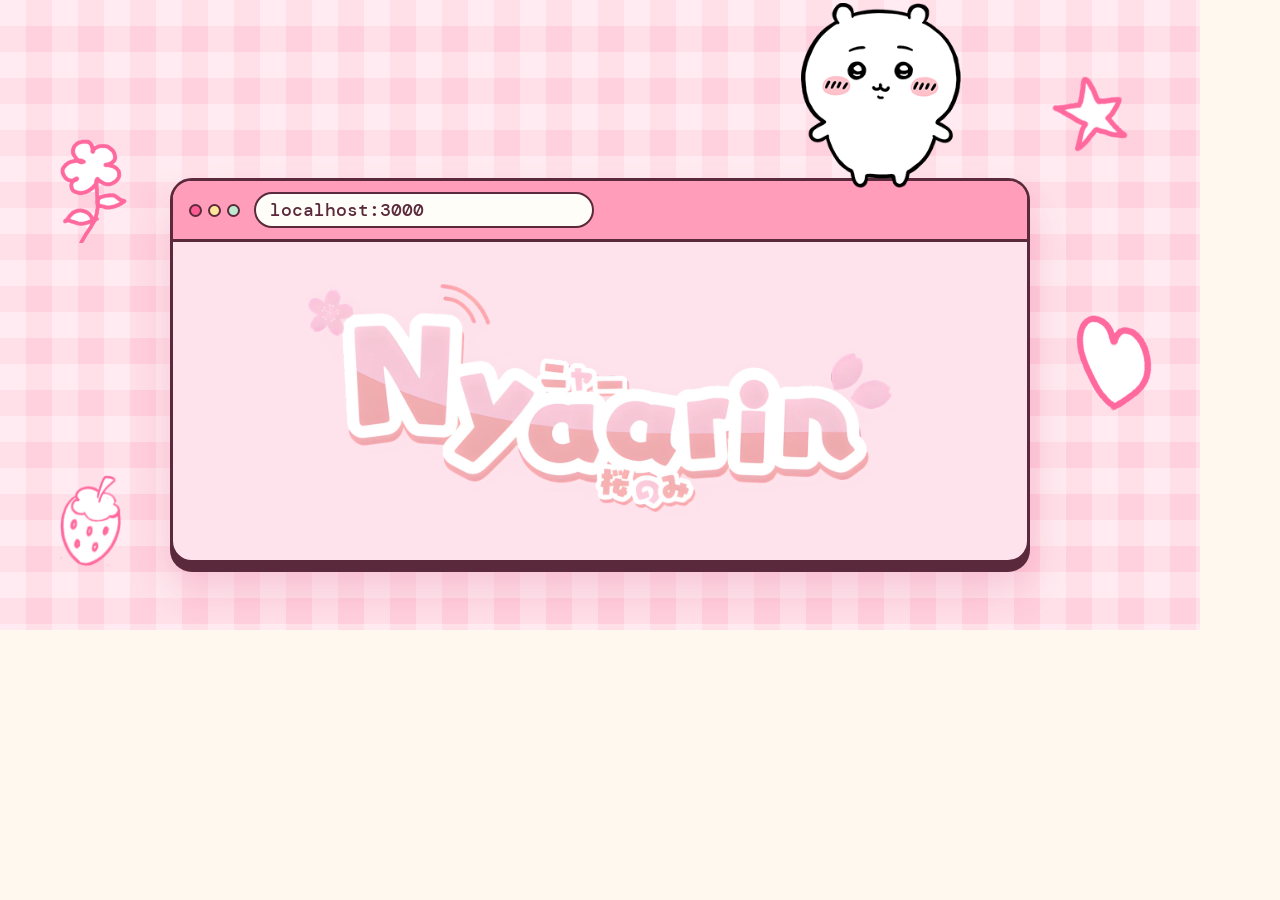
==== tools/og.html @ 04c4f47a "lh3k.dev: my landing page A browser window on localhost:3000 holding the Nyaarin logo, my pencil doo" ====
<!doctype html>
<!-- The link preview picture. Serve the site, open this page at 1200x630,
     and save a screenshot as ../og.png. -->
<html lang="en">
<head>
  <meta charset="utf-8">
  <link href="https://fonts.googleapis.com/css2?family=DM+Mono:wght@400;500&display=swap" rel="stylesheet">
  <link rel="stylesheet" href="/styles.css">
  <style>
    html, body { width: 1200px; height: 630px; overflow: hidden; }
    .hero { height: 630px; }
    .stage { max-width: 860px; padding: 178px 0 0; }
    .page { padding: 34px 40px 40px; }
    .page img { width: 600px; }
    .url { font-size: 18px; flex-basis: 340px; }
    .buddy { width: 160px; top: -175px; }
    .p1 { top: 22%; left: 5%; height: 104px; }
    .p2 { top: 50%; right: 4%; height: 96px; }
    .p3 { top: 12%; right: 6%; height: 76px; }
    .p4 { bottom: 10%; left: 5%; height: 92px; }
    * { animation: none !important; }
  </style>
</head>
<body>
  <div class="hero">
    <div class="petals">
      <img class="petal p1" src="/assets/doodles/flower.png" alt="">
      <img class="petal p2" src="/assets/doodles/heart.png" alt="">
      <img class="petal p3" src="/assets/doodles/star.png" alt="">
      <img class="petal p4" src="/assets/doodles/strawberry.png" alt="">
    </div>
    <main class="stage">
      <div class="window-wrap">
        <img class="buddy" src="/assets/chiikawa.png" alt="">
        <section class="window">
          <div class="bar">
            <span class="dots"><i></i><i></i><i></i></span>
            <span class="url">localhost:3000</span>
          </div>
          <div class="page"><img src="/assets/nyaarin.webp" alt=""></div>
        </section>
      </div>
    </main>
  </div>
</body>
</html>
---- styles.css ----
:root {
  --milk: #ffd0de;      /* strawberry milk, the page */
  --rose: #ff9dbb;
  --hot: #ff5c93;
  --cream: #fff8ef;
  --paper: #fffdf8;
  --blush: #ffe3ec;     /* inside the window, so the logo's white edge shows */
  --line: #f6c6d4;
  --ink: #5a2a3c;       /* plum, for text and outlines */
  --soft: #8a5a6b;
  --mint: #bfead0;
  --butter: #ffe59a;
  --round: 'M PLUS Rounded 1c', 'Hiragino Maru Gothic ProN', system-ui, sans-serif;
  --mono: 'DM Mono', ui-monospace, 'Cascadia Mono', Consolas, monospace;
}

* { box-sizing: border-box; }
html { scroll-behavior: smooth; }
body {
  margin: 0;
  font: 500 17px/1.6 var(--round);
  color: var(--ink);
  background: var(--cream);
  -webkit-font-smoothing: antialiased;
}
a { color: inherit; }
p { margin: 0; }
img { max-width: 100%; height: auto; }
:focus-visible { outline: 3px solid var(--ink); outline-offset: 3px; border-radius: 6px; }

/* ---------- hero ---------- */

.hero {
  position: relative;
  overflow: hidden;
  background-color: var(--milk);
  background-image:
    linear-gradient(rgba(255, 255, 255, .34) 50%, transparent 50%),
    linear-gradient(90deg, rgba(255, 255, 255, .34) 50%, transparent 50%);
  background-size: 52px 52px;
}

.nav {
  position: relative;
  z-index: 5;
  max-width: 1040px;
  margin: 0 auto;
  padding: 20px 20px 0;
}
.brand {
  display: inline-flex;
  align-items: center;
  gap: 9px;
  padding: 5px 14px 5px 6px;
  font: 500 16px var(--mono);
  text-decoration: none;
  background: var(--paper);
  border: 2.5px solid var(--ink);
  border-radius: 999px;
  box-shadow: 0 4px 0 var(--ink);
}
.brand img { display: block; width: 34px; height: 34px; border-radius: 50%; }

/* hand-drawn doodles from little fm, scattered on the gingham */
.petals { position: absolute; inset: 0; pointer-events: none; }
.petal { position: absolute; width: auto; max-width: none; animation: bob 6s ease-in-out infinite; }
.p1 { top: 17%; left: 6%; height: 84px; }
.p2 { top: 54%; right: 5%; height: 78px; animation-delay: -2s; }
.p3 { top: 13%; right: 9%; height: 60px; animation-delay: -1s; }
.p4 { bottom: 9%; left: 8%; height: 76px; animation-delay: -3.5s; }
.p5 { top: 56%; left: 4%; height: 62px; animation-delay: -4s; }
.p6 { bottom: 12%; right: 13%; height: 44px; animation-delay: -2.5s; }
@keyframes bob {
  0%, 100% { transform: translateY(0) rotate(-6deg); }
  50% { transform: translateY(-10px) rotate(7deg); }
}

.stage {
  position: relative;
  z-index: 2;
  max-width: 860px;
  margin: 0 auto;
  padding: 150px 20px 84px;
}
.window-wrap { position: relative; }

/* Chiikawa stands on the top edge of the window */
.buddy {
  position: absolute;
  z-index: 3;
  top: -159px;
  right: 8%;
  width: 145px;
  max-width: none;
  transform-origin: 50% 100%;
  transition: transform .25s cubic-bezier(.3, 1.6, .5, 1);
}
.buddy:hover { transform: translateY(-10px) rotate(-3deg); }

.window {
  position: relative;
  z-index: 2;
  background: var(--blush);
  border: 3px solid var(--ink);
  border-radius: 22px;
  box-shadow: 0 9px 0 var(--ink), 0 26px 40px rgba(217, 61, 119, .22);
}
.bar {
  display: flex;
  align-items: center;
  gap: 14px;
  padding: 11px 16px;
  background: var(--rose);
  border-bottom: 3px solid var(--ink);
  border-radius: 18px 18px 0 0;
}
.dots { display: inline-flex; gap: 6px; flex: none; }
.dots i {
  width: 13px; height: 13px;
  border: 2px solid var(--ink);
  border-radius: 50%;
  background: var(--hot);
}
.dots i:nth-child(2) { background: var(--butter); }
.dots i:nth-child(3) { background: var(--mint); }
.url {
  display: inline-flex;
  align-items: center;
  gap: 7px;
  min-width: 0;
  flex: 0 1 300px;
  padding: 4px 14px;
  font: 500 15px var(--mono);
  background: var(--paper);
  border: 2px solid var(--ink);
  border-radius: 999px;
}
.url svg { flex: none; color: var(--soft); }
.caret {
  width: 2px; height: 1.05em;
  margin-left: -5px;
  background: var(--hot);
  animation: caret 1.1s steps(1) infinite;
}
@keyframes caret { 50% { opacity: 0; } }

.page {
  margin: 0;
  padding: clamp(26px, 6vw, 58px) clamp(10px, 5vw, 60px) clamp(30px, 6.5vw, 64px);
  line-height: 0;
  text-align: center;
}
.page img { width: min(100%, 660px); }

.scallop {
  position: relative;
  z-index: 1;
  height: 26px;
  background: radial-gradient(circle at 22px 30px, var(--cream) 22px, transparent 23px) repeat-x;
  background-size: 44px 26px;
}

/* ---------- projects ---------- */

.projects { max-width: 1040px; margin: 0 auto; padding: 54px 20px 76px; text-align: center; }
.title {
  margin: 0;
  font: 800 clamp(30px, 5vw, 44px)/1.15 var(--round);
  letter-spacing: -.02em;
}

.grid {
  display: grid;
  grid-template-columns: repeat(auto-fit, minmax(min(100%, 300px), 1fr));
  gap: 26px 22px;
  margin-top: 36px;
  text-align: left;
}
.card {
  display: flex;
  flex-direction: column;
  background: var(--paper);
  border: 2.5px solid var(--ink);
  border-radius: 18px;
  box-shadow: 0 6px 0 var(--ink);
  transition: transform .18s cubic-bezier(.3, 1.6, .5, 1), box-shadow .18s;
}
.card:hover { transform: translateY(-5px) rotate(-.6deg); box-shadow: 0 11px 0 var(--ink); }
.card:nth-child(even):hover { transform: translateY(-5px) rotate(.6deg); }
.mini {
  display: flex;
  align-items: center;
  gap: 10px;
  padding: 8px 12px;
  background: var(--tint);
  border-bottom: 2.5px solid var(--ink);
  border-radius: 15px 15px 0 0;
}
.mini .dots i { width: 10px; height: 10px; border-width: 1.5px; }
.mini-url {
  min-width: 0;
  overflow: hidden;
  text-overflow: ellipsis;
  white-space: nowrap;
  font: 400 12.5px var(--mono);
  color: var(--ink);
  opacity: .8;
}
.body { display: flex; gap: 14px; padding: 18px 18px 6px; flex: 1; }
.icon {
  flex: none;
  width: 60px; height: 60px;
  border: 2.5px solid var(--ink);
  border-radius: 16px;
  background: var(--tint);
}
img.icon { display: block; }
.icon.doodle { display: grid; place-items: center; overflow: hidden; }
.icon.doodle img { width: auto; height: 42px; max-width: 48px; object-fit: contain; }
.card h3 { margin: 0 0 3px; font: 800 21px/1.2 var(--round); letter-spacing: -.01em; }
.card p { font-size: 15.5px; line-height: 1.5; color: #6f4252; }
.foot { display: flex; align-items: center; flex-wrap: wrap; gap: 7px; padding: 12px 18px 16px; }
.chip {
  padding: 1px 9px 2px;
  font: 500 12px var(--mono);
  background: var(--cream);
  border: 1.5px solid var(--line);
  border-radius: 999px;
}
.chip.star { background: var(--butter); border-color: #eccf6c; }
.links { display: flex; gap: 14px; margin-left: auto; }
.links a { font-weight: 800; font-size: 15px; text-decoration: underline; text-decoration-color: var(--rose); text-decoration-thickness: 2.5px; text-underline-offset: 4px; }
.links a:hover { text-decoration-color: var(--hot); }
.more { margin-top: 36px; font-weight: 700; }
.more a { text-decoration-color: var(--rose); text-decoration-thickness: 2.5px; text-underline-offset: 4px; }

/* ---------- small screens ---------- */

@media (max-width: 720px) {
  .stage { padding: 142px 16px 66px; }
  .buddy { width: 118px; top: -130px; right: 6%; }
  .p1 { top: 21%; left: 3%; height: 58px; }
  .p2 { top: auto; bottom: 5%; right: 5%; height: 54px; }
  .p4 { bottom: 4%; left: 6%; height: 54px; }
  .p3 { display: none; }
  .p5 { top: 9%; left: auto; right: 5%; height: 40px; }
  .p6 { display: none; }
}
@media (max-width: 380px) {
  .nav { padding: 16px 14px 0; }
  .dots i { width: 11px; height: 11px; }
  .bar { gap: 10px; padding: 10px 12px; }
}

@media (prefers-reduced-motion: reduce) {
  html { scroll-behavior: auto; }
  *, *::before, *::after { animation: none !important; transition: none !important; }
}
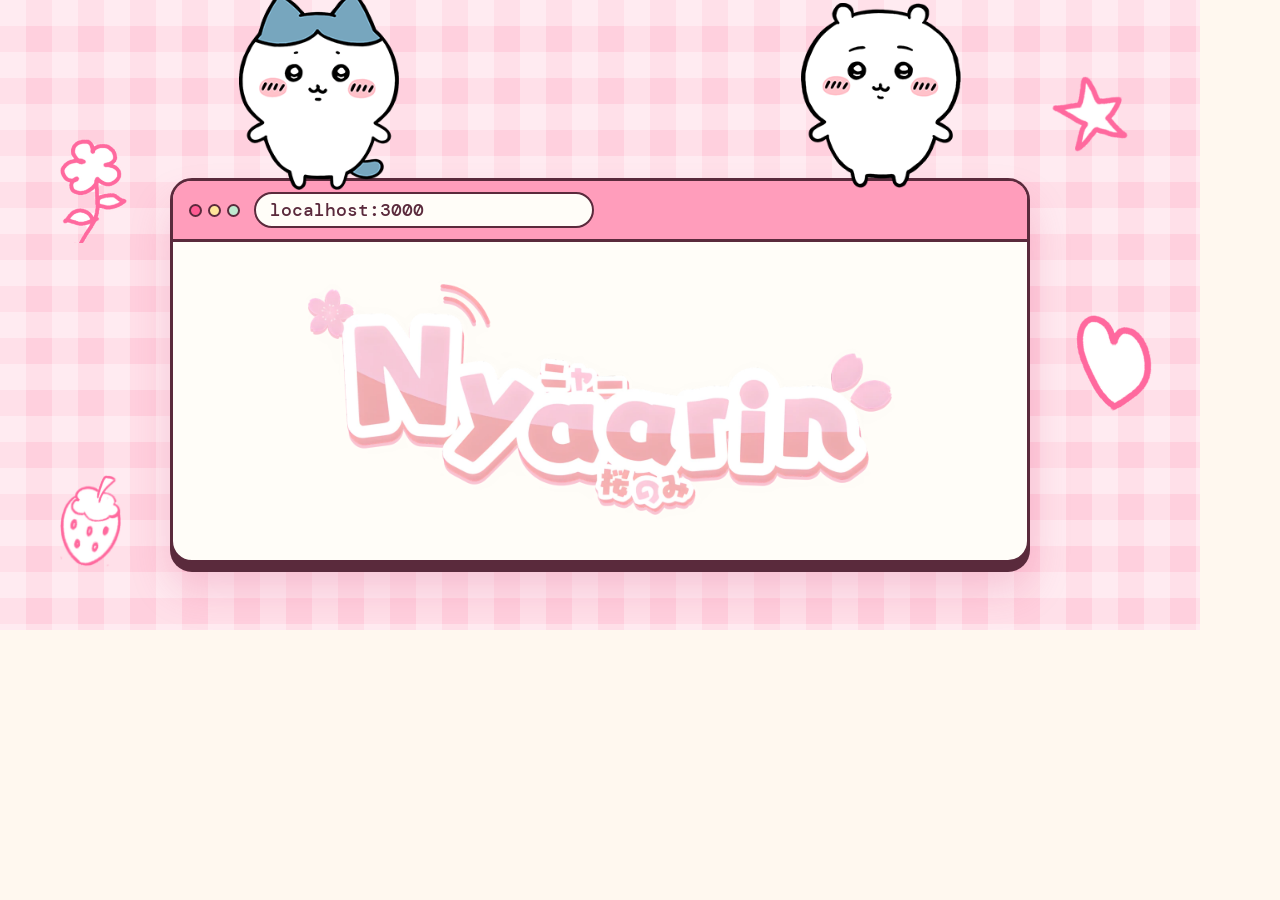
==== commit cae5c281: "Calmer timeline, a plain footer, and Hachiware on the window The timeline loses its doodles, underli" ====
--- a/tools/og.html
+++ b/tools/og.html
@@ -14,6 +14,7 @@
     .page img { width: 600px; }
     .url { font-size: 18px; flex-basis: 340px; }
     .buddy { width: 160px; top: -175px; }
+    .buddy.left { top: -186px; }
     .p1 { top: 22%; left: 5%; height: 104px; }
     .p2 { top: 50%; right: 4%; height: 96px; }
     .p3 { top: 12%; right: 6%; height: 76px; }
@@ -31,6 +32,7 @@
     </div>
     <main class="stage">
       <div class="window-wrap">
+        <img class="buddy left" src="/assets/hachiware.png" alt="">
         <img class="buddy" src="/assets/chiikawa.png" alt="">
         <section class="window">
           <div class="bar">
--- a/styles.css
+++ b/styles.css
@@ -4,7 +4,6 @@
   --hot: #ff5c93;
   --cream: #fff8ef;
   --paper: #fffdf8;
-  --blush: #ffe3ec;     /* inside the window, so the logo's white edge shows */
   --line: #f6c6d4;
   --ink: #5a2a3c;       /* plum, for text and outlines */
   --soft: #8a5a6b;
@@ -96,11 +95,13 @@
   transition: transform .25s cubic-bezier(.3, 1.6, .5, 1);
 }
 .buddy:hover { transform: translateY(-10px) rotate(-3deg); }
+.buddy.left { right: auto; left: 8%; top: -168px; }
+.buddy.left:hover { transform: translateY(-10px) rotate(3deg); }
 
 .window {
   position: relative;
   z-index: 2;
-  background: var(--blush);
+  background: var(--paper);
   border: 3px solid var(--ink);
   border-radius: 22px;
   box-shadow: 0 9px 0 var(--ink), 0 26px 40px rgba(217, 61, 119, .22);
@@ -150,7 +151,7 @@
   line-height: 0;
   text-align: center;
 }
-.page img { width: min(100%, 660px); }
+.page img { width: min(100%, 660px); filter: drop-shadow(0 3px 0 #f9c3d2); }   /* gives the white edge something to sit on */
 
 .scallop {
   position: relative;
@@ -162,7 +163,7 @@
 
 /* ---------- projects ---------- */
 
-.projects { max-width: 1040px; margin: 0 auto; padding: 54px 20px 76px; text-align: center; }
+.projects { max-width: 1040px; margin: 0 auto; padding: 54px 20px 64px; text-align: center; }
 .title {
   margin: 0;
   font: 800 clamp(30px, 5vw, 44px)/1.15 var(--round);
@@ -234,11 +235,103 @@
 .more { margin-top: 36px; font-weight: 700; }
 .more a { text-decoration-color: var(--rose); text-decoration-thickness: 2.5px; text-underline-offset: 4px; }
 
+/* ---------- where I've worked: a plain timeline ---------- */
+
+.work { max-width: 880px; margin: 0 auto; padding: 10px 20px 40px; text-align: center; }
+.timeline {
+  position: relative;
+  margin: 46px 0 0;
+  padding: 0;
+  list-style: none;
+  text-align: left;
+}
+.timeline::before {
+  content: '';
+  position: absolute;
+  top: 10px; bottom: 6px; left: 50%;
+  width: 2px;
+  margin-left: -1px;
+  background: var(--line);
+  border-radius: 2px;
+}
+.stop {
+  position: relative;
+  display: grid;
+  grid-template-columns: 1fr 1fr;
+  gap: 0 72px;
+  padding-bottom: 54px;
+}
+.stop:last-child { padding-bottom: 0; }
+.pin {
+  position: absolute;
+  top: 7px; left: 50%;
+  width: 13px; height: 13px;
+  margin-left: -6.5px;
+  background: var(--rose);
+  border: 2.5px solid var(--ink);
+  border-radius: 50%;
+  box-shadow: 0 0 0 5px var(--cream);     /* a gap in the line around the dot */
+}
+.stop-head { text-align: right; }
+.when { font: 400 13px/1.9 var(--mono); letter-spacing: .01em; color: var(--soft); }
+.stop h3 { margin: 0; font: 800 25px/1.25 var(--round); letter-spacing: -.01em; }
+.stop h3 a { text-decoration: none; transition: color .12s; }
+.stop h3 a:hover { color: var(--hot); }
+.role { margin-top: 2px; font-size: 16px; color: var(--soft); }
+.stop ul { margin: 5px 0 0; padding: 0; list-style: none; }
+.stop ul li {
+  position: relative;
+  padding: 0 0 7px 18px;
+  font: 400 15.5px/1.65 var(--round);
+  color: #6f4252;
+}
+.stop ul li::before {
+  content: '';
+  position: absolute;
+  left: 1px; top: .78em;
+  width: 7px; height: 2px;
+  background: var(--rose);
+  border-radius: 2px;
+}
+.stop ul li:last-child { padding-bottom: 0; }
+
+@media (max-width: 720px) {
+  .timeline { margin-top: 36px; }
+  .timeline::before { left: 7px; }
+  .stop { grid-template-columns: 1fr; gap: 10px; padding: 0 0 40px 34px; }
+  .pin { left: 7px; }
+  .stop-head { text-align: left; }
+  .stop h3 { font-size: 23px; }
+}
+
+/* ---------- footer: where to find me ---------- */
+
+.find {
+  display: flex;
+  justify-content: center;
+  gap: 14px;
+  padding: 44px 20px 56px;
+}
+.find a {
+  display: grid;
+  place-items: center;
+  width: 48px; height: 48px;
+  background: var(--c);
+  border: 2.5px solid var(--ink);
+  border-radius: 14px;
+  box-shadow: 0 5px 0 var(--ink);
+  transition: transform .1s, box-shadow .1s;
+}
+.find a:hover { transform: translateY(-3px); box-shadow: 0 8px 0 var(--ink); }
+.find a:active { transform: translateY(5px); box-shadow: 0 0 0 var(--ink); }
+.find svg { width: 23px; height: 23px; fill: var(--g); }
+
 /* ---------- small screens ---------- */
 
 @media (max-width: 720px) {
   .stage { padding: 142px 16px 66px; }
-  .buddy { width: 118px; top: -130px; right: 6%; }
+  .buddy { width: 108px; top: -119px; right: 6%; }
+  .buddy.left { left: 6%; top: -125px; }
   .p1 { top: 21%; left: 3%; height: 58px; }
   .p2 { top: auto; bottom: 5%; right: 5%; height: 54px; }
   .p4 { bottom: 4%; left: 6%; height: 54px; }
